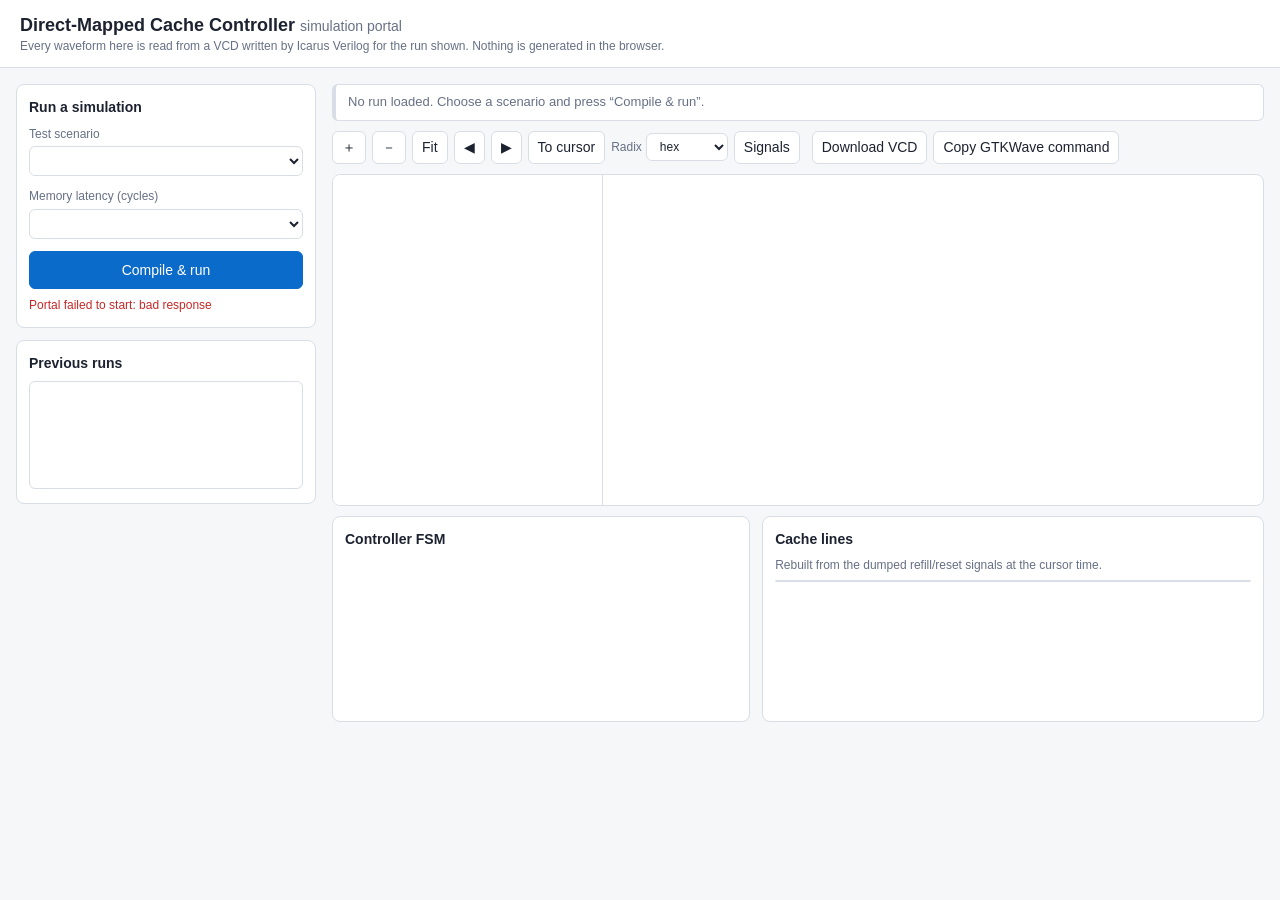
==== portal/static/index.html @ b47c4767 "staged all the component of the project" ====
<!doctype html>
<html lang="en">
<head>
<meta charset="utf-8">
<meta name="viewport" content="width=device-width, initial-scale=1">
<title>Cache Controller Portal</title>
<link rel="stylesheet" href="style.css">
</head>
<body>
<header>
  <h1>Direct-Mapped Cache Controller <span class="sub">simulation portal</span></h1>
  <div class="note">Every waveform here is read from a VCD written by Icarus Verilog for the run shown. Nothing is generated in the browser.</div>
</header>

<main>
  <aside id="side">
    <section class="card">
      <h2>Run a simulation</h2>
      <label for="scenario">Test scenario</label>
      <select id="scenario"></select>
      <p id="scenarioDesc" class="muted"></p>
      <label for="latency">Memory latency (cycles)</label>
      <select id="latency"></select>
      <button id="runBtn" class="primary">Compile &amp; run</button>
      <div id="status" class="status" role="status"></div>
    </section>
    <section class="card">
      <h2>Previous runs</h2>
      <select id="runs" size="6"></select>
    </section>
    <section class="card" id="resultCard" hidden>
      <h2>Results</h2>
      <div id="results"></div>
    </section>
  </aside>

  <section id="content">
    <div id="banner" class="banner empty">No run loaded. Choose a scenario and press “Compile &amp; run”.</div>

    <div class="toolbar" id="toolbar" hidden>
      <button id="zin" title="Zoom in (+)">＋</button>
      <button id="zout" title="Zoom out (−)">－</button>
      <button id="zfit" title="Show whole simulation">Fit</button>
      <button id="pleft" title="Pan left">◀</button>
      <button id="pright" title="Pan right">▶</button>
      <button id="gocur" title="Center view on cursor">To cursor</button>
      <label>Radix
        <select id="radix"><option value="hex">hex</option><option value="bin">binary</option><option value="dec">decimal</option></select>
      </label>
      <details id="sigPicker"><summary>Signals</summary><div id="sigList"></div></details>
      <span id="cursorReadout" class="muted"></span>
      <a id="dlVcd" class="btn" href="#" download>Download VCD</a>
      <button id="copyCmd" title="Copy a command that opens the VCD in GTKWave">Copy GTKWave command</button>
    </div>

    <div id="wavebox" hidden>
      <div id="names"></div>
      <div id="canvasWrap"><canvas id="wave"></canvas></div>
    </div>
    <input id="scroll" type="range" min="0" max="1000" value="0" hidden aria-label="Horizontal position">
    <div id="loading" class="muted" hidden>Loading waveform from VCD…</div>

    <div id="lower" hidden>
      <section class="card" id="fsmCard">
        <h2>Controller FSM <span class="muted" id="fsmTime"></span></h2>
        <svg id="fsm" viewBox="0 0 640 230" role="img" aria-label="Controller FSM with current state highlighted"></svg>
        <div id="fsmInfo" class="kv"></div>
      </section>
      <section class="card" id="cacheCard">
        <h2>Cache lines <span class="muted" id="cacheTime"></span></h2>
        <div class="muted" id="cacheNote">Rebuilt from the dumped refill/reset signals at the cursor time.</div>
        <div id="cacheTable"></div>
      </section>
    </div>
  </section>
</main>
<script src="app.js"></script>
</body>
</html>
---- portal/static/style.css ----
:root{
  --bg:#f6f7f9; --card:#ffffff; --text:#1c2230; --muted:#667085; --line:#d9dde5; --accent:#0b6bcb;
  --wave:#0b6bcb; --bus:#e8f1fb; --busline:#0b6bcb; --bad:#c62828; --ok:#1b7f3b; --cursor:#d9480f; --active:#fde7c8;
  --grid:#e8ebf0; --hdr:#eef1f6;
}
@media (prefers-color-scheme: dark){
  :root{ --bg:#12151b; --card:#1b2029; --text:#e6e9ef; --muted:#98a2b3; --line:#323a48; --accent:#59a7ff;
    --wave:#59a7ff; --bus:#1d3350; --busline:#59a7ff; --bad:#ff7b72; --ok:#56d364; --cursor:#ff9a5a; --active:#5c4413;
    --grid:#262d39; --hdr:#222a36; }
}
*{box-sizing:border-box}
body{margin:0;background:var(--bg);color:var(--text);font:14px/1.45 -apple-system,BlinkMacSystemFont,"Segoe UI",Roboto,sans-serif}
header{padding:12px 20px;border-bottom:1px solid var(--line);background:var(--card)}
h1{font-size:18px;margin:0}.sub{font-weight:400;color:var(--muted);font-size:14px}
h2{font-size:14px;margin:0 0 8px}
.note{color:var(--muted);font-size:12px}
main{display:flex;gap:16px;padding:16px;align-items:flex-start}
#side{width:300px;flex:none;display:flex;flex-direction:column;gap:12px}
#content{flex:1;min-width:0;display:flex;flex-direction:column;gap:10px}
.card{background:var(--card);border:1px solid var(--line);border-radius:8px;padding:12px}
label{display:block;font-size:12px;color:var(--muted);margin:8px 0 3px}
select,button,.btn{font:inherit;color:var(--text);background:var(--card);border:1px solid var(--line);border-radius:6px;padding:5px 9px}
select{width:100%}
button,.btn{cursor:pointer;text-decoration:none;display:inline-block}
button:hover,.btn:hover{border-color:var(--accent)}
button:focus-visible,select:focus-visible,summary:focus-visible,input:focus-visible,canvas:focus-visible{outline:2px solid var(--accent);outline-offset:1px}
button.primary{background:var(--accent);color:#fff;border-color:var(--accent);width:100%;margin-top:12px;padding:8px}
button:disabled{opacity:.55;cursor:wait}
.muted{color:var(--muted);font-size:12px}
.status{margin-top:8px;font-size:12px;min-height:18px}
.status.err{color:var(--bad)}
#runs{padding:2px}
.banner{border:1px solid var(--line);border-left:4px solid var(--accent);background:var(--card);padding:8px 12px;border-radius:6px;font-size:13px}
.banner.empty{border-left-color:var(--line);color:var(--muted)}
.banner b{font-weight:600}.banner code{font-size:12px}
.badge{display:inline-block;padding:1px 8px;border-radius:10px;font-size:12px;font-weight:600;color:#fff}
.badge.pass{background:var(--ok)}.badge.fail,.badge.compile_error,.badge.error{background:var(--bad)}
.toolbar{display:flex;flex-wrap:wrap;gap:6px;align-items:center}
.toolbar label{display:flex;gap:4px;align-items:center;margin:0}
.toolbar select{width:auto}
details#sigPicker{position:relative}
details#sigPicker summary{cursor:pointer;border:1px solid var(--line);border-radius:6px;padding:5px 9px;background:var(--card);list-style:none}
#sigList{position:absolute;z-index:5;top:34px;left:0;width:290px;max-height:380px;overflow:auto;background:var(--card);border:1px solid var(--line);border-radius:8px;padding:8px;box-shadow:0 6px 20px rgba(0,0,0,.18)}
#sigList h3{font-size:12px;margin:8px 0 2px;color:var(--muted)}
#sigList label{display:flex;gap:6px;align-items:center;margin:1px 0;color:var(--text);font-size:13px}
#wavebox{display:flex;border:1px solid var(--line);border-radius:8px;background:var(--card);overflow:auto;max-height:60vh}
#names{flex:none;width:270px;position:sticky;left:0;z-index:2;background:var(--card);border-right:1px solid var(--line)}
#canvasWrap{flex:1;min-width:300px}
canvas#wave{display:block;width:100%;cursor:crosshair}
.nrow{display:flex;align-items:center;justify-content:space-between;padding:0 8px;border-bottom:1px solid var(--grid);font-size:12px;white-space:nowrap;overflow:hidden}
.nrow.ghdr{background:var(--hdr);font-weight:600;cursor:pointer;user-select:none}
.nrow .lab{overflow:hidden;text-overflow:ellipsis}
.nrow .val{font-family:ui-monospace,Menlo,monospace;color:var(--cursor);margin-left:8px;max-width:130px;overflow:hidden;text-overflow:ellipsis}
.nrow .w{color:var(--muted);margin-left:4px}
#scroll{width:100%}
#lower{display:grid;grid-template-columns:minmax(300px,5fr) minmax(300px,6fr);gap:12px}
#fsm{width:100%;height:auto}
#fsm .st rect{fill:var(--card);stroke:var(--line);stroke-width:1.5}
#fsm .st text{fill:var(--text);font-size:12px;text-anchor:middle}
#fsm .st.active rect{fill:var(--active);stroke:var(--cursor);stroke-width:2.5}
#fsm .arrow{stroke:#8a94a6;stroke-width:1.5;fill:none;marker-end:url(#ah)}
#fsm .lbl{fill:var(--muted);font-size:11px;text-anchor:middle}
.kv{display:grid;grid-template-columns:auto 1fr;gap:2px 10px;font-size:12px;margin-top:6px}
.kv b{color:var(--muted);font-weight:500}.kv span{font-family:ui-monospace,Menlo,monospace}
#cacheTable{max-height:300px;overflow:auto;border:1px solid var(--line);border-radius:6px;margin-top:6px}
#cacheTable table{border-collapse:collapse;width:100%;font:12px ui-monospace,Menlo,monospace}
#cacheTable th{position:sticky;top:0;background:var(--hdr);text-align:left;padding:3px 6px}
#cacheTable td{padding:2px 6px;border-top:1px solid var(--grid);white-space:nowrap}
#cacheTable tr.inv td{color:var(--muted)}
#cacheTable tr.recent td{background:var(--active)}
#cacheTable tr.cur td:first-child{box-shadow:inset 3px 0 var(--cursor)}
.testrow{border-top:1px solid var(--line);padding:6px 0;font-size:12px}
.testrow .exp{color:var(--muted)}
pre.out{max-height:200px;overflow:auto;background:var(--hdr);padding:8px;border-radius:6px;font-size:11px;white-space:pre-wrap}
@media (max-width:1000px){main{flex-direction:column}#side{width:100%}#lower{grid-template-columns:1fr}}
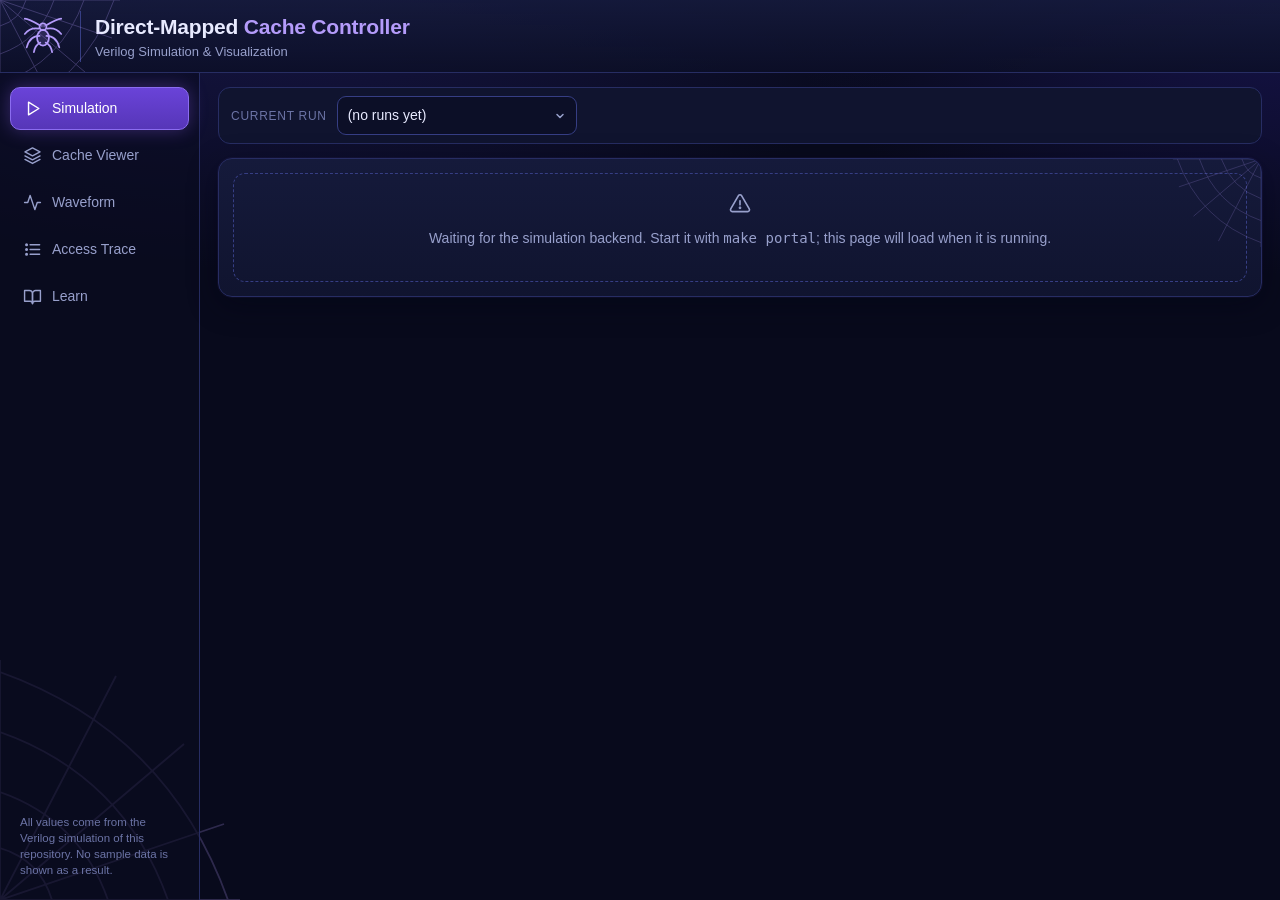
==== commit 0b20531d: "update the content" ====
--- a/portal/static/index.html
+++ b/portal/static/index.html
@@ -3,77 +3,27 @@
 <head>
 <meta charset="utf-8">
 <meta name="viewport" content="width=device-width, initial-scale=1">
-<title>Cache Controller Portal</title>
+<title>Direct-Mapped Cache Controller</title>
 <link rel="stylesheet" href="style.css">
 </head>
 <body>
-<header>
-  <h1>Direct-Mapped Cache Controller <span class="sub">simulation portal</span></h1>
-  <div class="note">Every waveform here is read from a VCD written by Icarus Verilog for the run shown. Nothing is generated in the browser.</div>
-</header>
-
-<main>
-  <aside id="side">
-    <section class="card">
-      <h2>Run a simulation</h2>
-      <label for="scenario">Test scenario</label>
-      <select id="scenario"></select>
-      <p id="scenarioDesc" class="muted"></p>
-      <label for="latency">Memory latency (cycles)</label>
-      <select id="latency"></select>
-      <button id="runBtn" class="primary">Compile &amp; run</button>
-      <div id="status" class="status" role="status"></div>
-    </section>
-    <section class="card">
-      <h2>Previous runs</h2>
-      <select id="runs" size="6"></select>
-    </section>
-    <section class="card" id="resultCard" hidden>
-      <h2>Results</h2>
-      <div id="results"></div>
-    </section>
-  </aside>
-
-  <section id="content">
-    <div id="banner" class="banner empty">No run loaded. Choose a scenario and press “Compile &amp; run”.</div>
-
-    <div class="toolbar" id="toolbar" hidden>
-      <button id="zin" title="Zoom in (+)">＋</button>
-      <button id="zout" title="Zoom out (−)">－</button>
-      <button id="zfit" title="Show whole simulation">Fit</button>
-      <button id="pleft" title="Pan left">◀</button>
-      <button id="pright" title="Pan right">▶</button>
-      <button id="gocur" title="Center view on cursor">To cursor</button>
-      <label>Radix
-        <select id="radix"><option value="hex">hex</option><option value="bin">binary</option><option value="dec">decimal</option></select>
-      </label>
-      <details id="sigPicker"><summary>Signals</summary><div id="sigList"></div></details>
-      <span id="cursorReadout" class="muted"></span>
-      <a id="dlVcd" class="btn" href="#" download>Download VCD</a>
-      <button id="copyCmd" title="Copy a command that opens the VCD in GTKWave">Copy GTKWave command</button>
+<div class="app" id="app">
+  <header class="hdr">
+    <button class="menu-btn" id="menuBtn" aria-label="Open navigation menu" aria-expanded="false"></button>
+    <div class="brand">
+      <span id="spiderSlot"></span>
+      <div class="brand-t"><h1>Direct-Mapped <b>Cache Controller</b></h1><p>Verilog Simulation &amp; Visualization</p></div>
     </div>
-
-    <div id="wavebox" hidden>
-      <div id="names"></div>
-      <div id="canvasWrap"><canvas id="wave"></canvas></div>
-    </div>
-    <input id="scroll" type="range" min="0" max="1000" value="0" hidden aria-label="Horizontal position">
-    <div id="loading" class="muted" hidden>Loading waveform from VCD…</div>
-
-    <div id="lower" hidden>
-      <section class="card" id="fsmCard">
-        <h2>Controller FSM <span class="muted" id="fsmTime"></span></h2>
-        <svg id="fsm" viewBox="0 0 640 230" role="img" aria-label="Controller FSM with current state highlighted"></svg>
-        <div id="fsmInfo" class="kv"></div>
-      </section>
-      <section class="card" id="cacheCard">
-        <h2>Cache lines <span class="muted" id="cacheTime"></span></h2>
-        <div class="muted" id="cacheNote">Rebuilt from the dumped refill/reset signals at the cursor time.</div>
-        <div id="cacheTable"></div>
-      </section>
-    </div>
-  </section>
-</main>
-<script src="app.js"></script>
+    <div class="badges" id="badges" aria-label="Architecture summary"></div>
+  </header>
+  <nav class="side" id="side" aria-label="Pages"></nav>
+  <main class="main" id="main" tabindex="-1">
+    <div id="ctx"></div>
+    <div id="page"><div class="empty">Loading…</div></div>
+  </main>
+</div>
+<script src="icons.js"></script>
+<script src="core.js"></script>
+<script src="pages.js"></script>
 </body>
 </html>
--- a/portal/static/style.css
+++ b/portal/static/style.css
@@ -1,75 +1,272 @@
+/* Direct-Mapped Cache Controller portal — dark navy/indigo theme from the supplied UI package.
+   Purple = selection, cyan = active signals, green = hit/success, muted red = miss/error, yellow = warnings only. */
 :root{
-  --bg:#f6f7f9; --card:#ffffff; --text:#1c2230; --muted:#667085; --line:#d9dde5; --accent:#0b6bcb;
-  --wave:#0b6bcb; --bus:#e8f1fb; --busline:#0b6bcb; --bad:#c62828; --ok:#1b7f3b; --cursor:#d9480f; --active:#fde7c8;
-  --grid:#e8ebf0; --hdr:#eef1f6;
-}
-@media (prefers-color-scheme: dark){
-  :root{ --bg:#12151b; --card:#1b2029; --text:#e6e9ef; --muted:#98a2b3; --line:#323a48; --accent:#59a7ff;
-    --wave:#59a7ff; --bus:#1d3350; --busline:#59a7ff; --bad:#ff7b72; --ok:#56d364; --cursor:#ff9a5a; --active:#5c4413;
-    --grid:#262d39; --hdr:#222a36; }
+  --bg:#080a1c; --bg2:#0c0f27; --panel:#10142f; --panel2:#151a3b; --panel3:#1b2147;
+  --line:#272d63; --line2:#363e84; --text:#e8eaff; --muted:#98a0cc; --faint:#6c74a6;
+  --purple:#8b5cf6; --purple-l:#b49bfa; --purple-d:#5b3fc4; --cyan:#27d3ee; --blue:#5da8ff;
+  --green:#34d399; --green-bg:rgba(52,211,153,.14); --red:#e2626d; --red-bg:rgba(226,98,109,.14); --yellow:#e9c35c;
+  --sans:ui-sans-serif,-apple-system,BlinkMacSystemFont,"Segoe UI",Roboto,"Helvetica Neue",Arial,sans-serif;
+  --mono:ui-monospace,"SF Mono",Menlo,Consolas,monospace;
+  --web:url("data:image/svg+xml,%3Csvg xmlns='http://www.w3.org/2000/svg' viewBox='0 0 120 120' fill='none' stroke='%23b49bfa' stroke-width='.9'%3E%3Cpath d='M0 0H120M0 0L112 38M0 0L92 78M0 0L58 112M0 0V120'/%3E%3Cpath d='M26 0Q20 20 0 26M54 0Q40 40 0 54M84 0Q62 62 0 84M114 0Q84 84 0 114'/%3E%3C/svg%3E");
 }
 *{box-sizing:border-box}
-body{margin:0;background:var(--bg);color:var(--text);font:14px/1.45 -apple-system,BlinkMacSystemFont,"Segoe UI",Roboto,sans-serif}
-header{padding:12px 20px;border-bottom:1px solid var(--line);background:var(--card)}
-h1{font-size:18px;margin:0}.sub{font-weight:400;color:var(--muted);font-size:14px}
-h2{font-size:14px;margin:0 0 8px}
-.note{color:var(--muted);font-size:12px}
-main{display:flex;gap:16px;padding:16px;align-items:flex-start}
-#side{width:300px;flex:none;display:flex;flex-direction:column;gap:12px}
-#content{flex:1;min-width:0;display:flex;flex-direction:column;gap:10px}
-.card{background:var(--card);border:1px solid var(--line);border-radius:8px;padding:12px}
-label{display:block;font-size:12px;color:var(--muted);margin:8px 0 3px}
-select,button,.btn{font:inherit;color:var(--text);background:var(--card);border:1px solid var(--line);border-radius:6px;padding:5px 9px}
-select{width:100%}
-button,.btn{cursor:pointer;text-decoration:none;display:inline-block}
-button:hover,.btn:hover{border-color:var(--accent)}
-button:focus-visible,select:focus-visible,summary:focus-visible,input:focus-visible,canvas:focus-visible{outline:2px solid var(--accent);outline-offset:1px}
-button.primary{background:var(--accent);color:#fff;border-color:var(--accent);width:100%;margin-top:12px;padding:8px}
-button:disabled{opacity:.55;cursor:wait}
-.muted{color:var(--muted);font-size:12px}
-.status{margin-top:8px;font-size:12px;min-height:18px}
-.status.err{color:var(--bad)}
-#runs{padding:2px}
-.banner{border:1px solid var(--line);border-left:4px solid var(--accent);background:var(--card);padding:8px 12px;border-radius:6px;font-size:13px}
-.banner.empty{border-left-color:var(--line);color:var(--muted)}
-.banner b{font-weight:600}.banner code{font-size:12px}
-.badge{display:inline-block;padding:1px 8px;border-radius:10px;font-size:12px;font-weight:600;color:#fff}
-.badge.pass{background:var(--ok)}.badge.fail,.badge.compile_error,.badge.error{background:var(--bad)}
-.toolbar{display:flex;flex-wrap:wrap;gap:6px;align-items:center}
-.toolbar label{display:flex;gap:4px;align-items:center;margin:0}
-.toolbar select{width:auto}
-details#sigPicker{position:relative}
-details#sigPicker summary{cursor:pointer;border:1px solid var(--line);border-radius:6px;padding:5px 9px;background:var(--card);list-style:none}
-#sigList{position:absolute;z-index:5;top:34px;left:0;width:290px;max-height:380px;overflow:auto;background:var(--card);border:1px solid var(--line);border-radius:8px;padding:8px;box-shadow:0 6px 20px rgba(0,0,0,.18)}
-#sigList h3{font-size:12px;margin:8px 0 2px;color:var(--muted)}
-#sigList label{display:flex;gap:6px;align-items:center;margin:1px 0;color:var(--text);font-size:13px}
-#wavebox{display:flex;border:1px solid var(--line);border-radius:8px;background:var(--card);overflow:auto;max-height:60vh}
-#names{flex:none;width:270px;position:sticky;left:0;z-index:2;background:var(--card);border-right:1px solid var(--line)}
-#canvasWrap{flex:1;min-width:300px}
-canvas#wave{display:block;width:100%;cursor:crosshair}
-.nrow{display:flex;align-items:center;justify-content:space-between;padding:0 8px;border-bottom:1px solid var(--grid);font-size:12px;white-space:nowrap;overflow:hidden}
-.nrow.ghdr{background:var(--hdr);font-weight:600;cursor:pointer;user-select:none}
-.nrow .lab{overflow:hidden;text-overflow:ellipsis}
-.nrow .val{font-family:ui-monospace,Menlo,monospace;color:var(--cursor);margin-left:8px;max-width:130px;overflow:hidden;text-overflow:ellipsis}
-.nrow .w{color:var(--muted);margin-left:4px}
-#scroll{width:100%}
-#lower{display:grid;grid-template-columns:minmax(300px,5fr) minmax(300px,6fr);gap:12px}
-#fsm{width:100%;height:auto}
-#fsm .st rect{fill:var(--card);stroke:var(--line);stroke-width:1.5}
-#fsm .st text{fill:var(--text);font-size:12px;text-anchor:middle}
-#fsm .st.active rect{fill:var(--active);stroke:var(--cursor);stroke-width:2.5}
-#fsm .arrow{stroke:#8a94a6;stroke-width:1.5;fill:none;marker-end:url(#ah)}
-#fsm .lbl{fill:var(--muted);font-size:11px;text-anchor:middle}
-.kv{display:grid;grid-template-columns:auto 1fr;gap:2px 10px;font-size:12px;margin-top:6px}
-.kv b{color:var(--muted);font-weight:500}.kv span{font-family:ui-monospace,Menlo,monospace}
-#cacheTable{max-height:300px;overflow:auto;border:1px solid var(--line);border-radius:6px;margin-top:6px}
-#cacheTable table{border-collapse:collapse;width:100%;font:12px ui-monospace,Menlo,monospace}
-#cacheTable th{position:sticky;top:0;background:var(--hdr);text-align:left;padding:3px 6px}
-#cacheTable td{padding:2px 6px;border-top:1px solid var(--grid);white-space:nowrap}
-#cacheTable tr.inv td{color:var(--muted)}
-#cacheTable tr.recent td{background:var(--active)}
-#cacheTable tr.cur td:first-child{box-shadow:inset 3px 0 var(--cursor)}
-.testrow{border-top:1px solid var(--line);padding:6px 0;font-size:12px}
-.testrow .exp{color:var(--muted)}
-pre.out{max-height:200px;overflow:auto;background:var(--hdr);padding:8px;border-radius:6px;font-size:11px;white-space:pre-wrap}
-@media (max-width:1000px){main{flex-direction:column}#side{width:100%}#lower{grid-template-columns:1fr}}
+[hidden]{display:none!important}
+html,body{margin:0;min-height:100%}
+body{background:radial-gradient(1200px 600px at 20% -10%,#1a1850 0,transparent 60%),radial-gradient(900px 500px at 100% 0,#16134a 0,transparent 55%),var(--bg);
+  color:var(--text);font:14px/1.5 var(--sans);-webkit-font-smoothing:antialiased}
+body::before{content:"";position:fixed;left:0;bottom:0;width:240px;height:240px;background:var(--web) no-repeat;background-size:contain;opacity:.22;
+  transform:scaleY(-1);pointer-events:none;z-index:0}
+a{color:var(--purple-l)}
+button,select,input{font:inherit;color:inherit}
+.ico{flex:none;vertical-align:middle}
+.sr{position:absolute;width:1px;height:1px;overflow:hidden;clip:rect(0 0 0 0)}
+:focus-visible{outline:2px solid var(--cyan);outline-offset:2px}
+
+/* ---------- shell ---------- */
+.app{position:relative;z-index:1;min-height:100vh;display:grid;grid-template-columns:200px 1fr;grid-template-rows:auto 1fr}
+.hdr{grid-column:1/-1;display:flex;align-items:center;gap:18px;padding:10px 20px;border-bottom:1px solid var(--line);background:linear-gradient(180deg,rgba(21,26,59,.9),rgba(12,15,39,.85));position:relative;overflow:hidden}
+.hdr::before{content:"";position:absolute;left:0;top:0;width:120px;height:120px;background:var(--web) no-repeat;background-size:contain;opacity:.3;pointer-events:none}
+.hdr::after{content:"";position:absolute;left:0;right:0;bottom:-1px;height:1px;background:linear-gradient(90deg,transparent,var(--purple),transparent);opacity:.7}
+.menu-btn{display:none;background:var(--panel2);border:1px solid var(--line);border-radius:8px;padding:6px;color:var(--text);cursor:pointer}
+.brand{display:flex;align-items:center;gap:14px;min-width:0}
+.brand .spider{color:var(--purple-l)}
+.brand-t{border-left:1px solid var(--line2);padding-left:14px}
+.brand h1{margin:0;font-size:21px;font-weight:700;letter-spacing:-.01em;white-space:nowrap}
+.brand h1 b{color:var(--purple-l)}
+.brand p{margin:0;color:var(--muted);font-size:13px}
+.badges{margin-left:auto;display:flex;gap:8px;flex-wrap:wrap;justify-content:flex-end}
+.badge{display:flex;align-items:center;gap:8px;padding:6px 12px;background:var(--panel2);border:1px solid var(--line);border-radius:10px;color:var(--muted);font-size:12px;line-height:1.2}
+.badge .ico{color:var(--cyan)}.badge b{display:block;color:var(--text);font-weight:600;font-size:12.5px}
+
+.side{padding:14px 10px;border-right:1px solid var(--line);background:rgba(10,12,32,.6);display:flex;flex-direction:column;gap:4px}
+.side a{display:flex;align-items:center;gap:10px;padding:10px 12px;border-radius:10px;color:var(--muted);text-decoration:none;border:1px solid transparent;font-size:14px}
+.side a:hover{background:var(--panel2);color:var(--text)}
+.side a[aria-current=page]{background:linear-gradient(180deg,#6a43d8,#5636b8);color:#fff;border-color:#8b6cf0;box-shadow:0 0 18px rgba(139,92,246,.35)}
+.side .sp{flex:1}
+.side .foot{font-size:11.5px;color:var(--faint);padding:8px 10px;line-height:1.4}
+
+.main{padding:14px 18px 40px;min-width:0;display:flex;flex-direction:column;gap:14px}
+.ctx{display:flex;flex-wrap:wrap;gap:10px;align-items:center;padding:8px 12px;background:var(--panel);border:1px solid var(--line);border-radius:12px}
+.ctx .lbl{color:var(--faint);font-size:12px;text-transform:uppercase;letter-spacing:.06em}
+.ctx select{min-width:240px}
+.ctx .grow{flex:1}
+.banner{padding:10px 14px;border-radius:12px;border:1px solid var(--red);background:var(--red-bg);display:flex;gap:10px;align-items:flex-start}
+.banner code{background:var(--bg2);border:1px solid var(--line);padding:1px 6px;border-radius:5px;font-family:var(--mono)}
+.banner.warn{border-color:var(--yellow);background:rgba(233,195,92,.1)}
+
+/* ---------- panels ---------- */
+.panel{position:relative;background:linear-gradient(180deg,var(--panel2),var(--panel));border:1px solid var(--line);border-radius:14px;padding:14px;min-width:0;overflow:hidden;box-shadow:0 0 0 1px rgba(139,92,246,.05),0 8px 30px rgba(3,4,20,.45)}
+.panel::after{content:"";position:absolute;top:0;right:0;width:88px;height:88px;background:var(--web) no-repeat;background-size:contain;opacity:.3;transform:scaleX(-1);pointer-events:none}
+.panel>*{position:relative}
+.ph{display:flex;align-items:center;gap:10px;margin:0 0 12px;font-size:17px;font-weight:600}
+.ph .ico{color:var(--purple-l)}
+.ph small{font-weight:400;color:var(--muted);font-size:13px}
+.ph .right{margin-left:auto;display:flex;gap:8px;align-items:center;flex-wrap:wrap;position:relative;z-index:2}
+.pagehead{display:flex;align-items:center;gap:14px;flex-wrap:wrap}
+.pagehead h2{margin:0;font-size:24px;letter-spacing:-.01em}
+.pagehead p{margin:2px 0 0;color:var(--muted)}
+.pagehead>.ico{color:var(--purple-l)}
+.grid{display:grid;gap:14px}
+.g2{grid-template-columns:repeat(2,minmax(0,1fr))}
+.g3{grid-template-columns:repeat(3,minmax(0,1fr))}
+.gsim{grid-template-columns:minmax(300px,5fr) minmax(360px,7fr)}
+.gsim3{grid-template-columns:minmax(300px,5fr) minmax(300px,5fr) minmax(300px,6fr)}
+.gcv{grid-template-columns:minmax(240px,1fr) minmax(0,3fr)}.gtr{grid-template-columns:minmax(0,7fr) minmax(280px,3fr)}.gtr2{grid-template-columns:minmax(280px,4fr) minmax(0,7fr)}.gl{grid-template-columns:minmax(0,1.1fr) minmax(0,1fr)}
+@media (max-width:1250px){.gsim3{grid-template-columns:1fr 1fr}.g3{grid-template-columns:1fr 1fr}}
+@media (max-width:900px){.gsim,.gsim3,.g2,.g3,.gcv,.gtr,.gtr2,.gl{grid-template-columns:minmax(0,1fr)}}
+
+
+/* ---------- controls ---------- */
+label.f{display:flex;flex-direction:column;gap:4px;font-size:12px;color:var(--muted)}
+select,input[type=text],input[type=search]{background:var(--bg2);border:1px solid var(--line2);border-radius:9px;padding:8px 10px;color:var(--text);min-width:0}
+select:disabled,input:disabled{opacity:.5}
+select{appearance:none;-webkit-appearance:none;padding-right:30px;background-image:url("data:image/svg+xml,%3Csvg xmlns='http://www.w3.org/2000/svg' width='12' height='12' viewBox='0 0 24 24' fill='none' stroke='%2398a0cc' stroke-width='3' stroke-linecap='round' stroke-linejoin='round'%3E%3Cpolyline points='6 9 12 15 18 9'/%3E%3C/svg%3E");background-repeat:no-repeat;background-position:right 10px center}
+.btn{display:inline-flex;align-items:center;justify-content:center;gap:7px;background:var(--panel3);border:1px solid var(--line2);color:var(--text);padding:8px 14px;border-radius:9px;cursor:pointer;text-decoration:none;font-size:13.5px;white-space:nowrap}
+.btn:hover:not(:disabled){border-color:var(--purple-l);background:#232a5a}
+.btn:disabled{opacity:.5;cursor:not-allowed}
+.btn.primary{background:linear-gradient(180deg,#8b5cf6,#6d44dd);border-color:#a78bfa;color:#fff;font-weight:600;box-shadow:0 0 16px rgba(139,92,246,.35)}
+.btn.primary:hover:not(:disabled){background:linear-gradient(180deg,#9a6dff,#7a52ea)}
+.btn.sm{padding:5px 9px;font-size:12.5px}
+.btn.icon{padding:8px}
+.btn.danger{border-color:rgba(226,98,109,.6);color:#f2a1a8}
+.pill{display:inline-flex;align-items:center;gap:6px;padding:5px 14px;border-radius:999px;border:1px solid var(--line2);background:var(--panel3);cursor:pointer;color:var(--text);font-size:13px}
+.pill.on{background:linear-gradient(180deg,#7a50e6,#5b3fc4);border-color:#a78bfa}
+.pill.hit{border-color:var(--green);color:#9df0cf}.pill.hit.on{background:rgba(52,211,153,.25);color:#fff}
+.pill.miss{border-color:var(--red);color:#f4aab0}.pill.miss.on{background:rgba(226,98,109,.28);color:#fff}
+.seg{display:inline-flex;gap:6px;flex-wrap:wrap}
+
+.chip{display:inline-flex;align-items:center;gap:6px;padding:3px 10px;border-radius:999px;font-size:12px;border:1px solid var(--line2);background:var(--panel3);color:var(--muted)}
+.chip.ok{border-color:var(--green);background:var(--green-bg);color:#aaf2d6}
+.chip.bad{border-color:var(--red);background:var(--red-bg);color:#f6b0b6}
+.chip.warn{border-color:var(--yellow);background:rgba(233,195,92,.12);color:#f0d68a}
+.chip.cur{border-color:var(--cyan);background:rgba(39,211,238,.12);color:#9fe9f6}
+.chip.sel{border-color:var(--purple-l);background:rgba(139,92,246,.2);color:#d9ccff}
+.tag{display:inline-flex;align-items:center;justify-content:center;min-width:52px;padding:2px 10px;border-radius:7px;font-size:12px;font-weight:600;border:1px solid}
+.tag.hit{background:var(--green-bg);color:#9df0cf;border-color:var(--green)}
+.tag.miss{background:var(--red-bg);color:#f4aab0;border-color:var(--red)}
+.tag.err{background:rgba(233,195,92,.12);color:#f0d68a;border-color:var(--yellow)}
+.vbit{display:inline-flex;align-items:center;justify-content:center;width:24px;height:22px;border-radius:6px;font:600 12px var(--mono)}
+.vbit.v1{background:var(--green-bg);border:1px solid var(--green);color:#9df0cf}
+.vbit.v0{background:#2a2f55;border:1px solid var(--line2);color:var(--muted)}
+.spin{animation:spin 1s linear infinite}@keyframes spin{to{transform:rotate(360deg)}}
+
+/* ---------- stats ---------- */
+.stats{display:grid;grid-template-columns:repeat(auto-fit,minmax(120px,1fr));gap:10px}
+.stat{padding:10px 12px;border-radius:12px;border:1px solid var(--line);background:var(--panel3);min-width:0}
+.stat .k{display:flex;align-items:center;gap:7px;color:var(--muted);font-size:12.5px}
+.stat .v{font-size:27px;font-weight:700;line-height:1.2;margin-top:2px;font-variant-numeric:tabular-nums}
+.stat .v small{font-size:13px;font-weight:500;color:var(--muted)}
+.stat.g{border-color:rgba(52,211,153,.5);background:var(--green-bg)}.stat.g .v{color:#7ee8bd}
+.stat.r{border-color:rgba(226,98,109,.5);background:var(--red-bg)}.stat.r .v{color:#f09aa2}
+.stat.c .v{color:var(--cyan)}
+.stat.y .k .ico{color:var(--yellow)}
+.sub{display:flex;flex-wrap:wrap;gap:6px 18px;margin-top:10px;font-size:12.5px;color:var(--muted)}
+.sub b{color:var(--text);font-weight:600}
+.empty{border:1px dashed var(--line2);border-radius:12px;padding:18px;color:var(--muted);text-align:center}
+.note{color:var(--faint);font-size:12px}
+.mono{font-family:var(--mono)}
+
+/* ---------- tables ---------- */
+.tw{overflow:auto;border:1px solid var(--line);border-radius:12px;background:rgba(8,10,28,.5)}
+table.t{border-collapse:collapse;width:100%;font-size:13px}
+table.t th{position:sticky;top:0;z-index:1;background:var(--panel3);color:var(--text);text-align:left;font-weight:600;padding:9px 12px;border-bottom:1px solid var(--line2);white-space:nowrap}
+table.t td{padding:8px 12px;border-bottom:1px solid rgba(39,45,99,.7);white-space:nowrap;font-variant-numeric:tabular-nums}
+table.t td.m,table.t th.m{font-family:var(--mono)}
+table.t tr[data-k]{cursor:pointer}
+table.t tr[data-k]:hover td{background:rgba(139,92,246,.1)}
+table.t tr.sel td{background:rgba(139,92,246,.28);box-shadow:inset 0 1px 0 var(--purple-l),inset 0 -1px 0 var(--purple-l)}
+table.t tr.sel td:first-child{box-shadow:inset 3px 0 0 var(--purple-l),inset 0 1px 0 var(--purple-l),inset 0 -1px 0 var(--purple-l)}
+table.t tr.chg td{background:rgba(39,211,238,.1)}
+.kv{display:grid;grid-template-columns:auto 1fr;font-size:13px;border:1px solid var(--line);border-radius:10px;overflow:hidden}
+.kv>*{padding:7px 12px;border-bottom:1px solid var(--line)}
+.kv>:nth-last-child(-n+2){border-bottom:0}
+.kv>:nth-child(odd){color:var(--muted);background:rgba(8,10,28,.4)}
+.kv>:nth-child(even){font-family:var(--mono);text-align:right}
+.rowkv{display:flex;justify-content:space-between;gap:10px;padding:7px 12px;border-radius:8px;background:rgba(8,10,28,.45);margin-bottom:6px;font-size:13px}
+.rowkv b{color:var(--purple-l);font-weight:600}
+
+/* ---------- address ---------- */
+.bits{display:flex;gap:5px;flex-wrap:wrap;font-family:var(--mono);font-size:12px;margin:8px 0}
+.bits>div{border:1.5px solid;border-radius:8px;padding:5px 7px;letter-spacing:.02em;white-space:nowrap}
+.bits .tg{border-color:var(--purple);background:rgba(139,92,246,.16)}.bits .ix{border-color:var(--cyan);background:rgba(39,211,238,.1)}.bits .of{border-color:var(--yellow);background:rgba(233,195,92,.1)}
+.fields{display:flex;gap:10px;flex-wrap:wrap}
+.fields>div{flex:1;min-width:90px;text-align:center}
+.fields small{display:block;color:var(--muted)}
+.fields b{font-family:var(--mono);font-size:15px}
+.fields .tg b{color:var(--purple-l)}.fields .ix b{color:var(--cyan)}.fields .of b{color:var(--yellow)}
+.addr-row{display:flex;gap:8px;align-items:center;flex-wrap:wrap}
+.addr-row input{flex:1;min-width:150px;font-family:var(--mono)}
+.err-text{color:#f4aab0;font-size:12.5px}
+
+/* ---------- cloud FSM ---------- */
+.fsmwrap{display:grid;grid-template-columns:1fr;gap:10px}
+.fsmwrap svg.fsm{max-width:420px;margin:0 auto}
+.fsm-side{flex-direction:row!important;flex-wrap:wrap;gap:6px 18px!important}
+svg.fsm{width:100%;height:auto;display:block;overflow:visible}
+.cloud{fill:rgba(23,28,66,.95);stroke:var(--line2);stroke-width:1.5}
+.node text{fill:var(--text);font:600 11.5px var(--sans);text-anchor:middle;dominant-baseline:middle}
+.node.n-green .cloud{stroke:var(--green)}.node.n-red .cloud{stroke:var(--red)}.node.n-purple .cloud{stroke:var(--purple-l)}.node.n-cyan .cloud{stroke:var(--cyan)}
+.node.off{opacity:.45}
+.node.on .cloud{fill:rgba(39,211,238,.12);stroke-width:2.2;filter:drop-shadow(0 0 6px rgba(39,211,238,.55))}
+.node.on.n-red .cloud{fill:rgba(226,98,109,.14);filter:drop-shadow(0 0 6px rgba(226,98,109,.5))}
+.node.on.n-purple .cloud{fill:rgba(139,92,246,.18);filter:drop-shadow(0 0 6px rgba(139,92,246,.55))}
+.node.on.n-green .cloud{fill:rgba(52,211,153,.14);filter:drop-shadow(0 0 6px rgba(52,211,153,.5))}
+.node .ord{fill:#07091b;font:700 10px var(--mono)}
+.node .ordc{fill:var(--cyan)}
+.arr{stroke:var(--faint);stroke-width:1.3;fill:none}.arr.on{stroke:var(--cyan);stroke-width:2}.arr.dash{stroke-dasharray:4 4}
+.fsm-side{font-size:12.5px;display:flex;flex-direction:column;gap:8px}
+.fsm-side .k{color:var(--muted);font-size:12px}
+
+/* ---------- waveform ---------- */
+.wtool{display:flex;gap:8px;align-items:center;flex-wrap:wrap}
+.wbox{display:flex;border:1px solid var(--line);border-radius:12px;overflow:auto;max-height:64vh;background:rgba(8,10,28,.6)}
+.wnames{flex:none;width:250px;position:sticky;left:0;z-index:3;background:var(--panel);border-right:1px solid var(--line)}
+.wcanvas{flex:1;min-width:360px;position:relative}
+.wcanvas canvas{display:block;width:100%}
+.wrow{display:flex;align-items:center;gap:8px;padding:0 10px;border-bottom:1px solid rgba(39,45,99,.6);font-size:13px;white-space:nowrap;overflow:hidden}
+.wrow .nm{flex:1;overflow:hidden;text-overflow:ellipsis;font-family:var(--mono);font-size:12.5px}
+.wrow .vl{font-family:var(--mono);font-size:12.5px;color:var(--cyan);max-width:112px;overflow:hidden;text-overflow:ellipsis}
+.wrow.grp{background:var(--panel3);font-weight:600;color:var(--muted);cursor:pointer;user-select:none;font-size:12px;letter-spacing:.05em;text-transform:uppercase}
+.wrow input[type=checkbox],.sigmenu input{accent-color:#8b5cf6;width:15px;height:15px}
+.hscroll{width:100%;accent-color:#8b5cf6;margin-top:8px}
+.sigmenu{position:absolute;z-index:10;right:0;top:100%;margin-top:6px;width:280px;max-height:360px;overflow:auto;background:var(--panel);border:1px solid var(--line2);border-radius:12px;padding:10px;box-shadow:0 16px 40px rgba(0,0,0,.6)}
+.sigmenu h4{margin:8px 0 3px;font-size:11px;color:var(--faint);text-transform:uppercase;letter-spacing:.08em}
+.sigmenu label{display:flex;gap:8px;align-items:center;font:12.5px var(--mono);margin:2px 0;cursor:pointer}
+.mini{border:1px solid var(--line);border-radius:12px;overflow:hidden;background:rgba(8,10,28,.6)}
+.mini canvas{display:block;width:100%}
+.chain{display:flex;flex-wrap:wrap;align-items:center;gap:8px}
+.chain .st{padding:5px 14px;border-radius:999px;border:1.5px solid;font:600 12.5px var(--mono)}
+.chain .ar{color:var(--faint)}
+.st.n-green{border-color:var(--green);background:var(--green-bg);color:#aaf2d6}.st.n-red{border-color:var(--red);background:var(--red-bg);color:#f6b0b6}.st.n-purple{border-color:var(--purple-l);background:rgba(139,92,246,.2);color:#d9ccff}.st.n-cyan{border-color:var(--cyan);background:rgba(39,211,238,.12);color:#9fe9f6}
+
+/* ---------- cache viewer / trace ---------- */
+.bytes{display:flex;flex-wrap:wrap;gap:8px}
+.byte{text-align:center;font-family:var(--mono)}
+.byte b{display:block;min-width:38px;padding:8px 4px;border:1px solid var(--line2);border-radius:8px;background:var(--panel3);font-size:14px}
+.byte small{display:block;color:var(--muted);margin-top:4px;font-size:11px}
+.seq{display:flex;flex-wrap:wrap;gap:6px;align-items:flex-start}
+.seq button{display:flex;flex-direction:column;align-items:center;gap:3px;background:none;border:0;color:var(--muted);cursor:pointer;font-size:11.5px;padding:2px}
+.seq button i{font-style:normal;display:flex;align-items:center;justify-content:center;width:34px;height:34px;border-radius:8px;border:1.5px solid;font-weight:700;font-size:14px}
+.seq .H i{background:var(--green-bg);border-color:var(--green);color:#9df0cf}
+.seq .M i{background:var(--red-bg);border-color:var(--red);color:#f4aab0}
+.seq .E i{background:rgba(233,195,92,.12);border-color:var(--yellow);color:#f0d68a}
+.seq .X i{background:var(--panel3);border-color:var(--line2);color:var(--muted)}
+.seq button.sel i{box-shadow:0 0 0 2px var(--purple-l),0 0 14px rgba(167,139,250,.7)}
+.pager{display:flex;gap:8px;align-items:center;justify-content:flex-end;margin-top:8px;font-size:13px;color:var(--muted)}
+.legend{display:flex;flex-direction:column;gap:8px;font-size:13px}
+.legend>div{display:flex;align-items:center;gap:10px}
+.selbox{width:34px;height:20px;border-radius:6px;border:2px solid var(--purple-l)}
+.dlmenu{position:relative;display:inline-block}
+.dlmenu .pop{position:absolute;right:0;top:100%;margin-top:6px;z-index:10;background:var(--panel);border:1px solid var(--line2);border-radius:10px;padding:6px;display:flex;flex-direction:column;min-width:170px}
+.dlmenu .pop a{padding:8px 10px;border-radius:7px;text-decoration:none;color:var(--text)}
+.dlmenu .pop a:hover{background:var(--panel3)}
+
+/* ---------- learn ---------- */
+.tabs{display:flex;gap:8px;flex-wrap:wrap}
+.tab{text-decoration:none;display:flex;align-items:center;gap:8px;padding:9px 16px;border-radius:10px;border:1px solid var(--line2);background:var(--panel3);cursor:pointer;color:var(--text);font-size:13.5px}
+.tab.on{background:linear-gradient(180deg,#7a50e6,#5b3fc4);border-color:#a78bfa;box-shadow:0 0 14px rgba(139,92,246,.3)}
+.prose p{margin:0 0 10px;color:#cdd1f2}.prose h3{margin:14px 0 6px;font-size:15px}.prose ul{margin:0 0 10px;padding-left:20px;color:#cdd1f2}
+.prose li{margin:3px 0}.prose code{font-family:var(--mono);background:var(--bg2);border:1px solid var(--line);padding:1px 6px;border-radius:5px;font-size:12.5px}
+.formula{padding:12px 14px;border-radius:12px;border:1px solid var(--line2);background:var(--bg2);font-family:var(--mono);text-align:center;margin:8px 0}
+.arch{display:flex;align-items:center;gap:10px;flex-wrap:wrap;justify-content:center}
+.arch .box{padding:12px 16px;border-radius:12px;border:1px solid var(--line2);background:var(--panel3);text-align:center;min-width:110px}
+.arch .box.pri{border-color:var(--purple-l);background:rgba(139,92,246,.2)}
+.arch .box.cy{border-color:var(--cyan);background:rgba(39,211,238,.08)}
+.arch .ar{color:var(--faint);font-size:12px;text-align:center}
+.bar3{display:flex;border-radius:10px;overflow:hidden;border:1px solid var(--line2);font-size:13px;text-align:center}
+.bar3>div{padding:9px 6px}
+.bar3 .tg{background:rgba(139,92,246,.35)}.bar3 .ix{background:rgba(39,211,238,.25)}.bar3 .of{background:rgba(233,195,92,.3)}
+.bar3 .vv{background:rgba(39,211,238,.2)}.bar3 .tgl{background:rgba(139,92,246,.3)}.bar3 .dat{background:rgba(139,92,246,.18)}
+.dot{display:inline-block;width:9px;height:9px;border-radius:50%;margin-right:8px}
+.tag-sample{display:inline-block;padding:1px 8px;border-radius:6px;font-size:11px;background:rgba(233,195,92,.15);border:1px solid var(--yellow);color:#f0d68a;margin-left:8px;vertical-align:middle}
+.tag-real{display:inline-block;padding:1px 8px;border-radius:6px;font-size:11px;background:var(--green-bg);border:1px solid var(--green);color:#9df0cf;margin-left:8px;vertical-align:middle}
+pre.log{max-height:220px;overflow:auto;background:var(--bg2);border:1px solid var(--line);border-radius:10px;padding:10px;font:12px var(--mono);white-space:pre-wrap;margin:6px 0}
+details.d>summary{cursor:pointer;color:var(--purple-l);font-size:13px;margin-top:8px}
+.progress{height:6px;border-radius:99px;background:var(--bg2);overflow:hidden;margin-top:10px}
+.progress>i{display:block;height:100%;width:40%;background:linear-gradient(90deg,var(--purple),var(--cyan));animation:ind 1.1s ease-in-out infinite}
+@keyframes ind{0%{margin-left:-40%}100%{margin-left:100%}}
+
+/* ---------- responsive ---------- */
+@media (max-width:900px){
+  .app{grid-template-columns:minmax(0,1fr)}
+  .main{padding:10px}
+  .ctx select{min-width:0;width:100%}
+  .stats{grid-template-columns:repeat(2,minmax(0,1fr))}
+  .pagehead>span{margin-left:0!important}
+  .menu-btn{display:inline-flex}
+  .side{position:fixed;z-index:50;left:0;top:0;bottom:0;width:230px;transform:translateX(-102%);transition:transform .2s;background:#0a0c20}
+  .side.open{transform:none;box-shadow:12px 0 40px rgba(0,0,0,.6)}
+  .badges{display:none}
+  .hdr{gap:10px}
+  .brand h1{font-size:15px;white-space:normal;line-height:1.2}
+  .brand-t{padding-left:10px}
+  .brand .spider{width:34px;height:34px}
+  .wnames{width:190px}
+}
+@media (prefers-reduced-motion:reduce){.spin,.progress>i{animation:none}}
+
+#page{display:flex;flex-direction:column;gap:14px}
+.mini{display:flex}
+.mini .mnames{flex:none;width:128px;border-right:1px solid var(--line);background:var(--panel)}
+.mini .mnames div{display:flex;align-items:center;padding:0 8px;border-bottom:1px solid rgba(39,45,99,.6);font:11.5px var(--mono);color:var(--muted);white-space:nowrap;overflow:hidden;text-overflow:ellipsis}
+.mini .mc{flex:1;min-width:0}
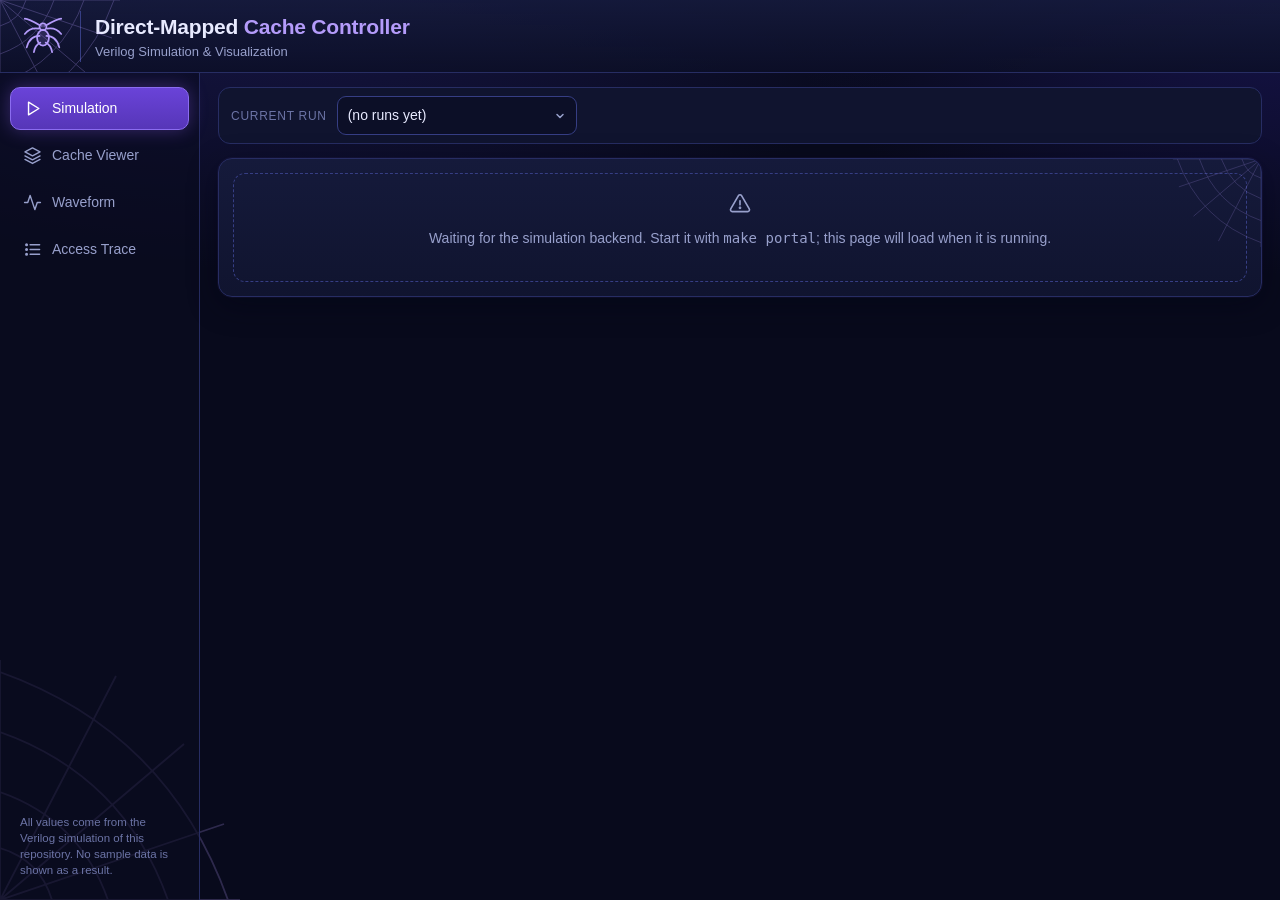
==== commit 6cf1f39c: "Portal: remove Learn page; add Overview/Single Access/Full waveform modes Single Access is the defau" ====
--- a/portal/static/index.html
+++ b/portal/static/index.html
@@ -24,6 +24,7 @@
 </div>
 <script src="icons.js"></script>
 <script src="core.js"></script>
+<script src="waveview.js"></script>
 <script src="pages.js"></script>
 </body>
 </html>
